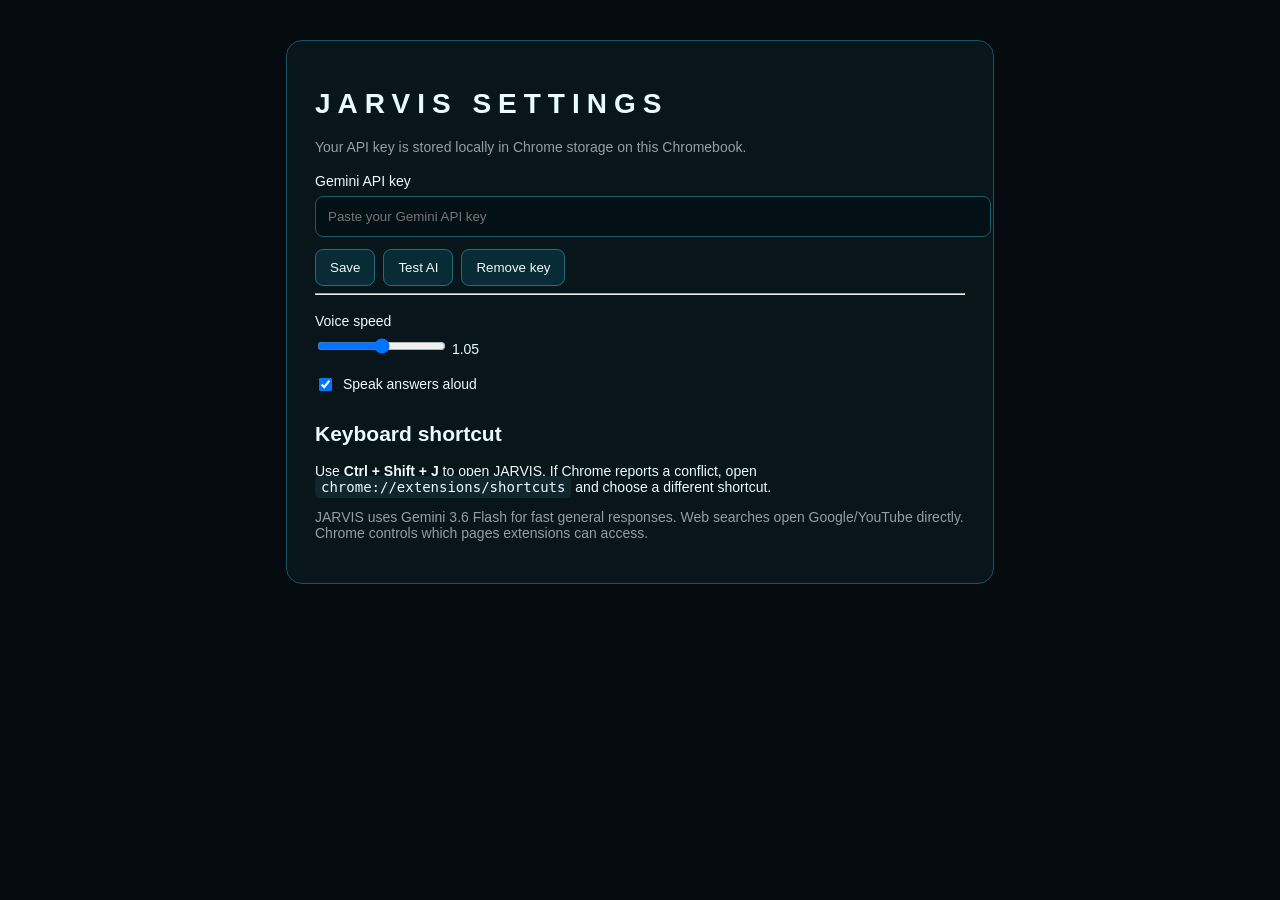
==== settings.html @ b8f08823 "Add files via upload" ====
<!doctype html>
<html><head><meta charset="utf-8"><title>JARVIS Settings</title><link rel="stylesheet" href="settings.css"></head>
<body>
<div class="box">
<h1>JARVIS SETTINGS</h1>
<p class="muted">Your API key is stored locally in Chrome storage on this Chromebook.</p>
<label>Gemini API key</label>
<input id="key" type="password" placeholder="Paste your Gemini API key">
<div class="row"><button id="save">Save</button><button id="test">Test AI</button><button id="clear">Remove key</button></div>
<hr>
<label>Voice speed</label>
<input id="rate" type="range" min=".7" max="1.4" step=".05" value="1.05">
<span id="rateVal">1.05</span>
<label class="check"><input id="speak" type="checkbox" checked> Speak answers aloud</label>
<p id="result"></p>
<h2>Keyboard shortcut</h2>
<p>Use <b>Ctrl + Shift + J</b> to open JARVIS. If Chrome reports a conflict, open <code>chrome://extensions/shortcuts</code> and choose a different shortcut.</p>
<p class="muted">JARVIS uses Gemini 3.6 Flash for fast general responses. Web searches open Google/YouTube directly. Chrome controls which pages extensions can access.</p>
</div>
<script src="settings.js"></script>
</body></html>
---- settings.css ----
body{margin:0;background:#050b0f;color:#e9fbff;font:14px Arial,sans-serif}.box{max-width:650px;margin:40px auto;padding:28px;background:#08161c;border:1px solid #175361;border-radius:16px}h1{letter-spacing:7px}h2{margin-top:28px}.muted{opacity:.6}label{display:block;margin:18px 0 7px}input[type=password]{width:100%;padding:12px;background:#031016;border:1px solid #1a5b68;border-radius:8px;color:white}.row{display:flex;gap:8px;margin-top:12px}button{background:#092b35;color:#e9fbff;border:1px solid #236b79;border-radius:8px;padding:10px 14px;cursor:pointer}.check{display:flex;gap:8px;align-items:center}.check input{width:auto}code{background:#10272e;padding:3px 6px;border-radius:5px}
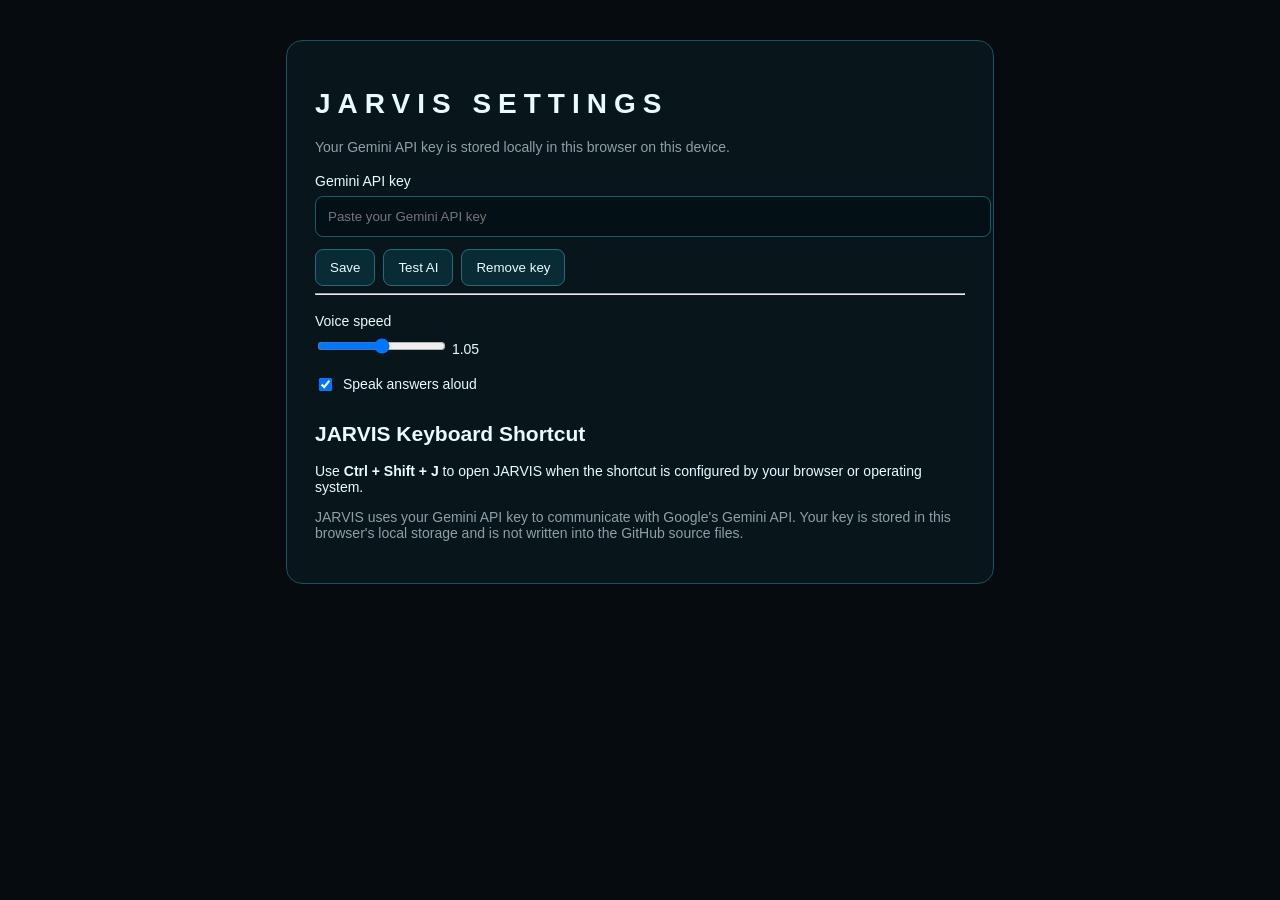
==== commit 59ee1f26: "Update settings.html" ====
--- a/settings.html
+++ b/settings.html
@@ -1,21 +1,83 @@
 <!doctype html>
-<html><head><meta charset="utf-8"><title>JARVIS Settings</title><link rel="stylesheet" href="settings.css"></head>
+<html lang="en">
+<head>
+  <meta charset="utf-8">
+
+  <meta name="viewport" content="width=device-width, initial-scale=1">
+
+  <title>JARVIS Settings</title>
+
+  <link rel="stylesheet" href="settings.css">
+</head>
+
 <body>
-<div class="box">
-<h1>JARVIS SETTINGS</h1>
-<p class="muted">Your API key is stored locally in Chrome storage on this Chromebook.</p>
-<label>Gemini API key</label>
-<input id="key" type="password" placeholder="Paste your Gemini API key">
-<div class="row"><button id="save">Save</button><button id="test">Test AI</button><button id="clear">Remove key</button></div>
-<hr>
-<label>Voice speed</label>
-<input id="rate" type="range" min=".7" max="1.4" step=".05" value="1.05">
-<span id="rateVal">1.05</span>
-<label class="check"><input id="speak" type="checkbox" checked> Speak answers aloud</label>
-<p id="result"></p>
-<h2>Keyboard shortcut</h2>
-<p>Use <b>Ctrl + Shift + J</b> to open JARVIS. If Chrome reports a conflict, open <code>chrome://extensions/shortcuts</code> and choose a different shortcut.</p>
-<p class="muted">JARVIS uses Gemini 3.6 Flash for fast general responses. Web searches open Google/YouTube directly. Chrome controls which pages extensions can access.</p>
-</div>
-<script src="settings.js"></script>
-</body></html>+
+  <div class="box">
+
+    <h1>JARVIS SETTINGS</h1>
+
+    <p class="muted">
+      Your Gemini API key is stored locally in this browser on this device.
+    </p>
+
+    <label for="key">Gemini API key</label>
+
+    <input
+      id="key"
+      type="password"
+      placeholder="Paste your Gemini API key"
+      autocomplete="off"
+    >
+
+    <div class="row">
+      <button id="save" type="button">Save</button>
+      <button id="test" type="button">Test AI</button>
+      <button id="clear" type="button">Remove key</button>
+    </div>
+
+    <hr>
+
+    <label for="rate">Voice speed</label>
+
+    <input
+      id="rate"
+      type="range"
+      min="0.7"
+      max="1.4"
+      step="0.05"
+      value="1.05"
+    >
+
+    <span id="rateVal">1.05</span>
+
+    <label class="check">
+      <input
+        id="speak"
+        type="checkbox"
+        checked
+      >
+      Speak answers aloud
+    </label>
+
+    <p id="result"></p>
+
+    <h2>JARVIS Keyboard Shortcut</h2>
+
+    <p>
+      Use <b>Ctrl + Shift + J</b> to open JARVIS when the shortcut is
+      configured by your browser or operating system.
+    </p>
+
+    <p class="muted">
+      JARVIS uses your Gemini API key to communicate with Google's Gemini
+      API. Your key is stored in this browser's local storage and is not
+      written into the GitHub source files.
+    </p>
+
+  </div>
+
+  <!-- Cache-busting version number -->
+  <script src="settings.js?v=2"></script>
+
+</body>
+</html>
